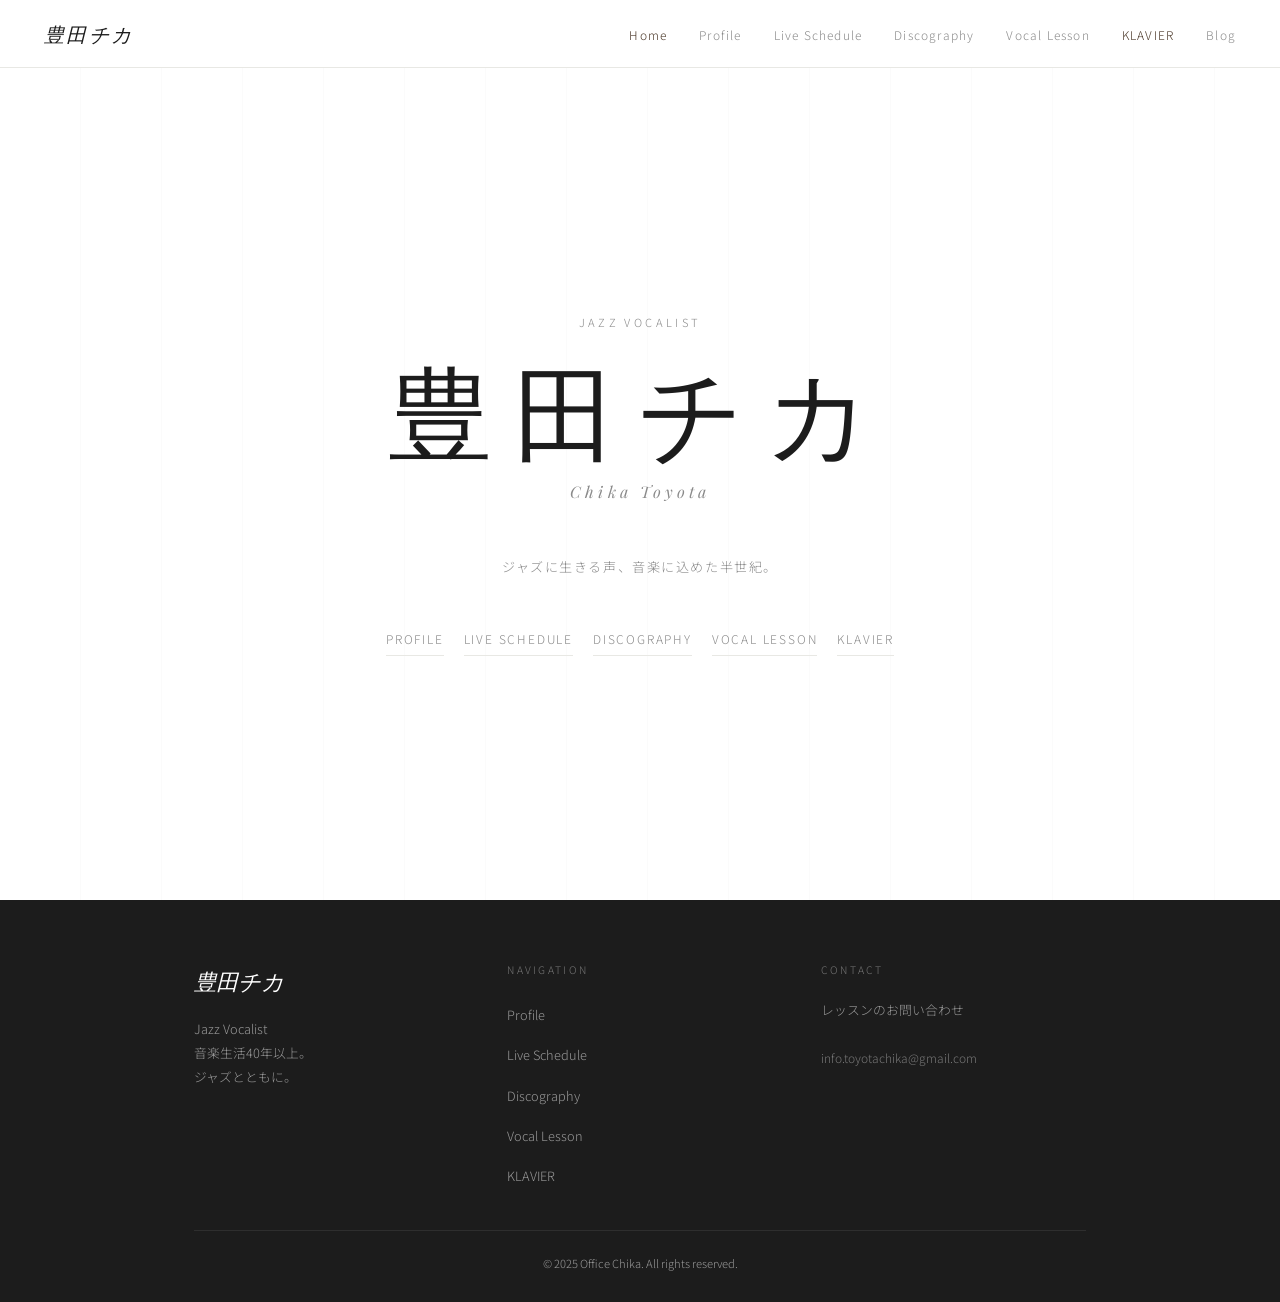
==== files/chika/index.html @ fd8c992e "最初のアップロード" ====
<!DOCTYPE html>
<html lang="ja">
<head>
  <meta charset="UTF-8">
  <meta name="viewport" content="width=device-width, initial-scale=1.0">
  <meta name="description" content="豊田チカ（Chika Toyota）公式サイト。ジャズボーカリスト。プロフィール・ライブスケジュール・ボイスレッスン・ディスコグラフィー。">
  <title>豊田チカ | Jazz Vocalist</title>
  <link rel="stylesheet" href="css/style.css">
</head>
<body>

  <!-- ============================================================
       ナビゲーション
       KLAVIERとChikaの2サイトを行き来できるようにリンクを整理
       ============================================================ -->
  <nav class="nav" role="navigation" aria-label="メインナビゲーション">
    <!-- ロゴ：サイト名（斜体で音楽家らしい雰囲気） -->
    <a href="index.html" class="nav-logo">豊田チカ</a>

    <button class="nav-hamburger" aria-label="メニューを開く" aria-expanded="false">
      <span></span><span></span><span></span>
    </button>

    <ul class="nav-links">
      <li><a href="index.html">Home</a></li>
      <li><a href="profile.html">Profile</a></li>
      <li><a href="live-schedule.html">Live Schedule</a></li>
      <li><a href="discography.html">Discography</a></li>
      <li><a href="vocal-lesson.html">Vocal Lesson</a></li>
      <!-- ↓ KlavierのLiveとKlavierページを1つにまとめ、KLAVIERサイトへ外部リンク -->
      <li><a href="../klavier/index.html" target="_blank">KLAVIER</a></li>
      <li><a href="blog.html">Blog</a></li>
    </ul>
  </nav>

  <!-- ============================================================
       ヒーローセクション
       豊田チカの名前を大きく・シンプルに表示する
       ============================================================ -->
  <section class="hero" aria-label="メインビジュアル">
    <div class="hero-inner">
      <p class="hero-eyebrow">Jazz Vocalist</p>

      <!-- メインのアーティスト名 -->
      <h1 class="hero-name-jp">豊田チカ</h1>
      <p class="hero-name-en">Chika Toyota</p>

      <p class="hero-tagline">
        ジャズに生きる声、音楽に込めた半世紀。
      </p>

      <!-- ナビゲーションリンク群（テキストリンクで上品に） -->
      <nav class="hero-nav" aria-label="コンテンツナビゲーション">
        <a href="profile.html" class="hero-nav-link">Profile</a>
        <a href="live-schedule.html" class="hero-nav-link">Live Schedule</a>
        <a href="discography.html" class="hero-nav-link">Discography</a>
        <a href="vocal-lesson.html" class="hero-nav-link">Vocal Lesson</a>
        <a href="../klavier/index.html" class="hero-nav-link" target="_blank">KLAVIER</a>
      </nav>
    </div>
  </section>

  <!-- ============================================================
       フッター
       ============================================================ -->
  <footer class="footer" role="contentinfo">
    <div class="container">
      <div class="footer-grid">
        <div>
          <p class="footer-logo">豊田チカ</p>
          <p class="footer-desc">
            Jazz Vocalist<br>
            音楽生活40年以上。<br>
            ジャズとともに。
          </p>
        </div>
        <div>
          <p class="footer-heading">Navigation</p>
          <ul class="footer-links">
            <li><a href="profile.html">Profile</a></li>
            <li><a href="live-schedule.html">Live Schedule</a></li>
            <li><a href="discography.html">Discography</a></li>
            <li><a href="vocal-lesson.html">Vocal Lesson</a></li>
            <li><a href="../klavier/index.html" target="_blank">KLAVIER</a></li>
          </ul>
        </div>
        <div>
          <p class="footer-heading">Contact</p>
          <p class="footer-desc">
            <!-- ↓ お問い合わせはVocal Lessonページのフォームへ誘導 -->
            <a href="vocal-lesson.html" style="color:inherit;">レッスンのお問い合わせ</a><br><br>
            <a href="mailto:info.toyotachika@gmail.com" style="color:rgba(255,255,255,0.4); font-size:0.75rem;">
              info.toyotachika@gmail.com
            </a>
          </p>
        </div>
      </div>
      <div class="footer-bottom">
        <p>&copy; 2025 Office Chika. All rights reserved.</p>
      </div>
    </div>
  </footer>

  <script src="js/main.js"></script>
</body>
</html>
---- files/chika/css/style.css ----
/* ============================================================
   style.css — 豊田チカサイト 共通スタイル
   【役割】シンプルで上品な白ベースのデザイン。
           ジャズボーカリストとしての品格を表現する。
   ============================================================ */

/* ── Google Fonts 読み込み ──
   Playfair Display: 優雅な見出し用セリフ体（KLAVIERより女性的な印象）
   Noto Sans JP: 日本語テキスト用
   ── */
@import url('https://fonts.googleapis.com/css2?family=Playfair+Display:ital,wght@0,400;0,500;1,400;1,500&family=Noto+Sans+JP:wght@300;400;500&display=swap');

/* ── CSS変数（カラーパレット）──
   白・グレー・黒を中心にしたシンプルな配色 */
:root {
  --color-bg: #ffffff;
  --color-bg-soft: #f9f9f7;
  --color-text: #1c1c1c;
  --color-text-muted: #8a8a8a;
  --color-accent: #4a3728;      /* 深みのあるダークブラウン（温かみがありつつ上品） */
  --color-accent-light: #7a6050;
  --color-border: #e8e8e4;
  --color-nav-bg: rgba(255,255,255,0.96);

  --font-display: 'Playfair Display', 'Georgia', serif;
  --font-body: 'Noto Sans JP', sans-serif;

  --max-width: 980px;
  --nav-height: 68px;
  --transition: 0.3s ease;
}

/* ── リセット ── */
*, *::before, *::after {
  box-sizing: border-box;
  margin: 0;
  padding: 0;
}

html { scroll-behavior: smooth; }

body {
  font-family: var(--font-body);
  background: var(--color-bg);
  color: var(--color-text);
  line-height: 1.9;
  font-weight: 300;
}

img { max-width: 100%; height: auto; display: block; }
a { color: inherit; text-decoration: none; }

/* ============================================================
   ナビゲーション
   ============================================================ */
.nav {
  position: fixed;
  top: 0; left: 0; right: 0;
  height: var(--nav-height);
  background: var(--color-nav-bg);
  backdrop-filter: blur(8px);
  border-bottom: 1px solid var(--color-border);
  z-index: 1000;
  display: flex;
  align-items: center;
  justify-content: space-between;
  padding: 0 44px;
  transition: box-shadow var(--transition);
}

.nav.scrolled {
  box-shadow: 0 2px 16px rgba(0,0,0,0.06);
}

.nav-logo {
  font-family: var(--font-display);
  font-size: 1.25rem;
  letter-spacing: 0.12em;
  color: var(--color-text);
  font-style: italic;
}

.nav-links {
  display: flex;
  align-items: center;
  gap: 32px;
  list-style: none;
}

.nav-links a {
  font-size: 0.75rem;
  letter-spacing: 0.1em;
  color: var(--color-text-muted);
  transition: color var(--transition);
  position: relative;
}

.nav-links a::after {
  content: '';
  position: absolute;
  bottom: -3px;
  left: 0;
  width: 0;
  height: 1px;
  background: var(--color-accent);
  transition: width var(--transition);
}

.nav-links a:hover { color: var(--color-text); }
.nav-links a:hover::after { width: 100%; }

/* 現在ページのリンクを強調 */
.nav-links a.current {
  color: var(--color-accent);
}

.nav-hamburger {
  display: none;
  flex-direction: column;
  gap: 5px;
  cursor: pointer;
  background: none;
  border: none;
  padding: 4px;
}

.nav-hamburger span {
  width: 22px;
  height: 1.5px;
  background: var(--color-text);
  display: block;
  transition: var(--transition);
}

/* ============================================================
   共通レイアウト
   ============================================================ */
.container {
  max-width: var(--max-width);
  margin: 0 auto;
  padding: 0 44px;
}

.section { padding: 90px 0; }
.section-alt { background: var(--color-bg-soft); }

.section-header {
  text-align: center;
  margin-bottom: 56px;
}

.section-label {
  font-size: 0.68rem;
  letter-spacing: 0.28em;
  text-transform: uppercase;
  color: var(--color-text-muted);
  display: block;
  margin-bottom: 12px;
}

.section-title {
  font-family: var(--font-display);
  font-size: 2.2rem;
  font-weight: 400;
  letter-spacing: 0.04em;
  color: var(--color-text);
}

/* ============================================================
   ヒーロー（ホームページ）
   ============================================================ */
.hero {
  min-height: 100vh;
  padding-top: var(--nav-height);
  display: flex;
  align-items: center;
  justify-content: center;
  text-align: center;
  background: #fff;
  position: relative;
}

/* 薄い縦線のテクスチャ（シンプルさの中に繊細さ） */
.hero::before {
  content: '';
  position: absolute;
  inset: 0;
  background-image: repeating-linear-gradient(
    90deg,
    transparent,
    transparent 80px,
    rgba(0,0,0,0.015) 80px,
    rgba(0,0,0,0.015) 81px
  );
  pointer-events: none;
}

.hero-inner {
  position: relative;
  z-index: 1;
}

.hero-eyebrow {
  font-size: 0.7rem;
  letter-spacing: 0.3em;
  text-transform: uppercase;
  color: var(--color-text-muted);
  margin-bottom: 24px;
  animation: fadeUp 0.8s ease both;
}

.hero-name-jp {
  font-family: var(--font-display);
  font-size: clamp(3.5rem, 9vw, 6.5rem);
  font-weight: 400;
  letter-spacing: 0.2em;
  line-height: 1;
  animation: fadeUp 0.8s 0.1s ease both;
}

.hero-name-en {
  font-family: var(--font-display);
  font-size: 1rem;
  font-style: italic;
  font-weight: 400;
  letter-spacing: 0.25em;
  color: var(--color-text-muted);
  margin: 16px 0 48px;
  animation: fadeUp 0.8s 0.2s ease both;
}

.hero-tagline {
  font-size: 0.82rem;
  letter-spacing: 0.12em;
  color: var(--color-text-muted);
  margin-bottom: 48px;
  animation: fadeUp 0.8s 0.3s ease both;
}

.hero-nav {
  display: flex;
  gap: 20px;
  justify-content: center;
  flex-wrap: wrap;
  animation: fadeUp 0.8s 0.4s ease both;
}

/* テキストリンクボタン（シンプル・上品） */
.hero-nav-link {
  font-size: 0.75rem;
  letter-spacing: 0.15em;
  text-transform: uppercase;
  color: var(--color-text-muted);
  border-bottom: 1px solid var(--color-border);
  padding-bottom: 4px;
  transition: color var(--transition), border-color var(--transition);
}

.hero-nav-link:hover {
  color: var(--color-accent);
  border-color: var(--color-accent);
}

/* ============================================================
   プロフィールページ
   ============================================================ */
.page-header {
  padding: calc(var(--nav-height) + 80px) 0 60px;
  text-align: center;
  border-bottom: 1px solid var(--color-border);
}

.page-header-label {
  font-size: 0.68rem;
  letter-spacing: 0.28em;
  text-transform: uppercase;
  color: var(--color-text-muted);
  margin-bottom: 16px;
}

.page-header-title {
  font-family: var(--font-display);
  font-size: 2.8rem;
  font-weight: 400;
  letter-spacing: 0.06em;
}

/* プロフィール本文レイアウト */
.profile-content {
  display: grid;
  grid-template-columns: 280px 1fr; /* 左:写真エリア、右:テキスト */
  gap: 60px;
  align-items: start;
}

.profile-image-placeholder {
  background: var(--color-bg-soft);
  border: 1px solid var(--color-border);
  aspect-ratio: 3/4; /* 縦長の写真比率 */
  display: flex;
  align-items: center;
  justify-content: center;
  font-size: 0.72rem;
  letter-spacing: 0.1em;
  color: var(--color-text-muted);
  position: sticky; /* スクロールしても写真が画面に残る */
  top: calc(var(--nav-height) + 24px);
}

.profile-image-placeholder img {
  width: 100%;
  height: 100%;
  object-fit: cover;
}

.profile-text h2 {
  font-family: var(--font-display);
  font-size: 1.6rem;
  font-weight: 400;
  margin-bottom: 8px;
}

.profile-text .name-en {
  font-style: italic;
  color: var(--color-text-muted);
  font-size: 0.9rem;
  letter-spacing: 0.1em;
  margin-bottom: 32px;
  display: block;
}

/* プロフィール本文の段落 */
.profile-text p {
  font-size: 0.9rem;
  line-height: 2.1;
  margin-bottom: 1.5em;
  color: var(--color-text);
}

/* TV・ラジオ・コンサート実績 */
.credits-grid {
  display: grid;
  grid-template-columns: repeat(3, 1fr);
  gap: 32px;
  margin-top: 48px;
  padding-top: 40px;
  border-top: 1px solid var(--color-border);
}

.credits-col h4 {
  font-size: 0.68rem;
  letter-spacing: 0.2em;
  text-transform: uppercase;
  color: var(--color-text-muted);
  margin-bottom: 16px;
}

.credits-col ul {
  list-style: none;
}

.credits-col ul li {
  font-size: 0.82rem;
  line-height: 2;
  color: var(--color-text);
  padding-left: 12px;
  position: relative;
}

/* 箇条書きの代わりに細い縦線 */
.credits-col ul li::before {
  content: '';
  position: absolute;
  left: 0;
  top: 50%;
  width: 4px;
  height: 1px;
  background: var(--color-border);
}

/* ============================================================
   Vocal Lessonページ
   ============================================================ */
.lesson-intro {
  max-width: 620px;
  margin: 0 auto 60px;
  text-align: center;
}

.lesson-intro p {
  font-size: 0.9rem;
  line-height: 2;
  color: var(--color-text-muted);
}

/* お問い合わせフォーム */
.contact-form {
  max-width: 560px;
  margin: 0 auto;
}

/* フォームの各項目 */
.form-group {
  margin-bottom: 28px;
}

.form-label {
  display: block;
  font-size: 0.75rem;
  letter-spacing: 0.12em;
  color: var(--color-text-muted);
  margin-bottom: 8px;
}

/* 必須マーク */
.form-label .required {
  color: var(--color-accent);
  margin-left: 4px;
}

/* テキスト入力・セレクトの共通スタイル */
.form-input,
.form-textarea {
  width: 100%;
  padding: 14px 16px;
  font-family: var(--font-body);
  font-size: 0.88rem;
  color: var(--color-text);
  background: var(--color-bg);
  border: 1px solid var(--color-border);
  border-radius: 2px;
  outline: none;
  transition: border-color var(--transition);
  -webkit-appearance: none; /* ブラウザデフォルトスタイルをリセット */
}

/* フォーカス時に下線をアクセントカラーに */
.form-input:focus,
.form-textarea:focus {
  border-color: var(--color-accent);
}

.form-textarea {
  resize: vertical; /* 縦方向のリサイズのみ許可 */
  min-height: 160px;
}

/* 送信ボタン */
.btn-submit {
  width: 100%;
  padding: 16px;
  background: var(--color-accent);
  color: #fff;
  border: none;
  border-radius: 2px;
  font-family: var(--font-body);
  font-size: 0.82rem;
  letter-spacing: 0.15em;
  cursor: pointer;
  transition: background var(--transition);
}

.btn-submit:hover {
  background: var(--color-accent-light);
}

.btn-submit:disabled {
  opacity: 0.6;
  cursor: not-allowed;
}

/* 送信完了メッセージ */
.form-success {
  display: none; /* 送信完了後にJSで表示 */
  text-align: center;
  padding: 48px;
  background: var(--color-bg-soft);
  border: 1px solid var(--color-border);
  border-radius: 4px;
}

.form-success h3 {
  font-family: var(--font-display);
  font-size: 1.6rem;
  margin-bottom: 16px;
}

.form-success p {
  color: var(--color-text-muted);
  font-size: 0.88rem;
}

/* ============================================================
   Discographyページ
   ============================================================ */
.discography-list {
  display: grid;
  grid-template-columns: repeat(auto-fill, minmax(240px, 1fr)); /* 柔軟な列数 */
  gap: 32px;
}

.disc-item {
  border: 1px solid var(--color-border);
  border-radius: 2px;
  overflow: hidden;
  transition: box-shadow var(--transition);
}

.disc-item:hover {
  box-shadow: 0 6px 24px rgba(0,0,0,0.07);
}

.disc-cover {
  aspect-ratio: 1; /* 正方形（CDジャケット比率） */
  background: var(--color-bg-soft);
  display: flex;
  align-items: center;
  justify-content: center;
  font-family: var(--font-display);
  font-size: 2rem;
  color: var(--color-border);
  font-style: italic;
}

.disc-cover img {
  width: 100%;
  height: 100%;
  object-fit: cover;
}

.disc-info {
  padding: 20px;
}

.disc-year {
  font-size: 0.68rem;
  letter-spacing: 0.2em;
  color: var(--color-text-muted);
  margin-bottom: 6px;
}

.disc-title {
  font-family: var(--font-display);
  font-size: 1.1rem;
  margin-bottom: 4px;
}

.disc-label {
  font-size: 0.78rem;
  color: var(--color-text-muted);
}

/* ============================================================
   Live Scheduleページ
   ============================================================ */
.live-note {
  text-align: center;
  padding: 32px;
  background: var(--color-bg-soft);
  border: 1px solid var(--color-border);
  border-radius: 4px;
  margin-bottom: 40px;
  font-size: 0.88rem;
  color: var(--color-text-muted);
}

.live-note a {
  color: var(--color-accent);
  text-decoration: underline;
}

/* ============================================================
   Blogページ（Coming Soon）
   ============================================================ */
.coming-soon {
  text-align: center;
  padding: 120px 40px;
}

.coming-soon-title {
  font-family: var(--font-display);
  font-size: 3rem;
  font-style: italic;
  color: var(--color-text-muted);
  margin-bottom: 20px;
  font-weight: 400;
}

.coming-soon p {
  font-size: 0.88rem;
  color: var(--color-text-muted);
}

/* ============================================================
   フッター
   ============================================================ */
.footer {
  background: var(--color-text);
  color: rgba(255,255,255,0.55);
  padding: 60px 0 28px;
}

.footer-grid {
  display: grid;
  grid-template-columns: 1fr 1fr 1fr;
  gap: 48px;
  margin-bottom: 40px;
}

.footer-logo {
  font-family: var(--font-display);
  font-size: 1.4rem;
  font-style: italic;
  color: #fff;
  margin-bottom: 14px;
}

.footer-desc {
  font-size: 0.8rem;
  line-height: 1.9;
}

.footer-heading {
  font-size: 0.65rem;
  letter-spacing: 0.22em;
  text-transform: uppercase;
  color: rgba(255,255,255,0.4);
  margin-bottom: 18px;
}

.footer-links {
  list-style: none;
  display: flex;
  flex-direction: column;
  gap: 10px;
}

.footer-links a {
  font-size: 0.8rem;
  transition: color var(--transition);
}

.footer-links a:hover { color: #fff; }

.footer-bottom {
  border-top: 1px solid rgba(255,255,255,0.08);
  padding-top: 22px;
  text-align: center;
  font-size: 0.7rem;
}

/* ============================================================
   アニメーション
   ============================================================ */
@keyframes fadeUp {
  from { opacity: 0; transform: translateY(20px); }
  to   { opacity: 1; transform: translateY(0); }
}

@keyframes fadeIn {
  from { opacity: 0; }
  to   { opacity: 1; }
}

/* ============================================================
   レスポンシブ対応
   ============================================================ */

/* ── タブレット（〜1024px） ── */
@media (max-width: 1024px) {
  .container { padding: 0 28px; }
  .nav { padding: 0 28px; }
  .profile-content { grid-template-columns: 220px 1fr; gap: 40px; }
  .credits-grid { grid-template-columns: 1fr 1fr; }
  .footer-grid { grid-template-columns: 1fr 1fr; gap: 36px; }
}

/* ── スマートフォン（〜768px） ── */
@media (max-width: 768px) {
  :root { --nav-height: 60px; }
  .container { padding: 0 20px; }
  .nav { padding: 0 20px; }
  .section { padding: 64px 0; }

  .nav-links {
    display: none;
    position: fixed;
    top: var(--nav-height);
    left: 0; right: 0;
    background: #fff;
    flex-direction: column;
    padding: 24px 20px;
    border-bottom: 1px solid var(--color-border);
    gap: 18px;
  }

  .nav-links.open { display: flex; }
  .nav-hamburger { display: flex; }

  /* プロフィールは縦積みに */
  .profile-content {
    grid-template-columns: 1fr;
  }

  .profile-image-placeholder {
    position: static;
    max-width: 240px;
    margin: 0 auto;
  }

  .credits-grid { grid-template-columns: 1fr; gap: 24px; }

  .hero-name-jp { font-size: clamp(3rem, 12vw, 5rem); }
  .hero-nav { flex-direction: column; align-items: center; }

  .section-title { font-size: 1.8rem; }
  .page-header-title { font-size: 2rem; }

  .footer-grid { grid-template-columns: 1fr; gap: 36px; }

  .discography-list { grid-template-columns: repeat(2, 1fr); gap: 20px; }
}
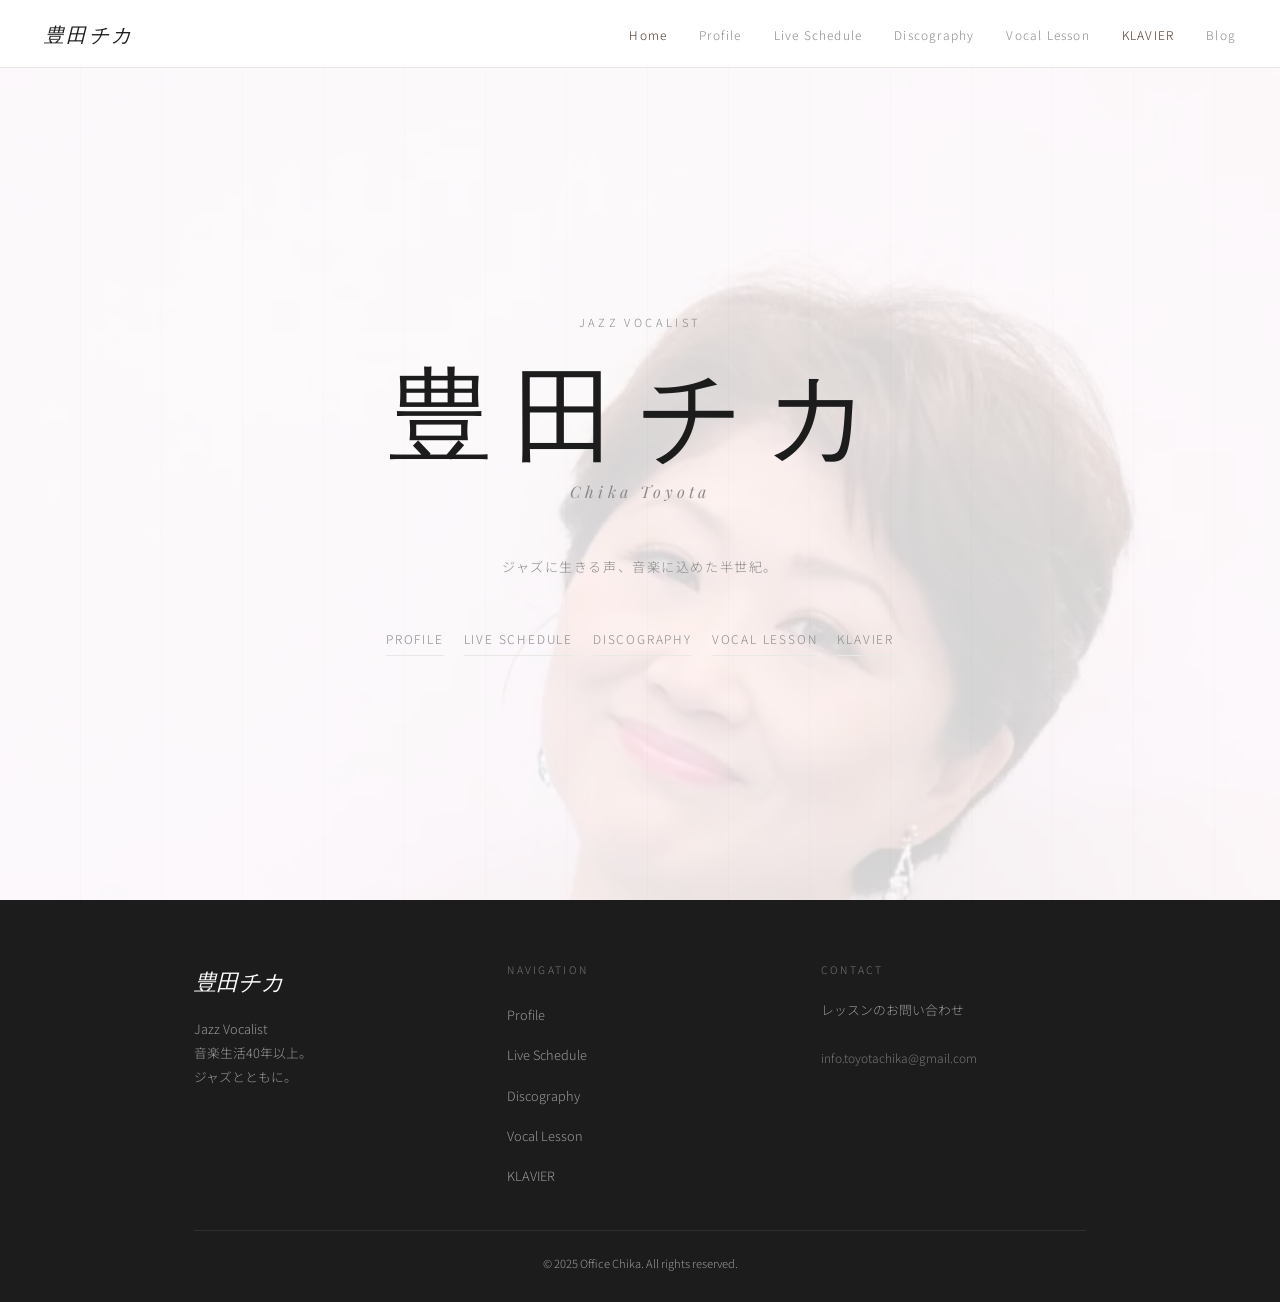
==== commit 537ea080: "Google Search Console認証タグ追加" ====
--- a/files/chika/index.html
+++ b/files/chika/index.html
@@ -2,10 +2,19 @@
 <html lang="ja">
 <head>
   <meta charset="UTF-8">
+  <meta name="google-site-verification" content="3axVeKE6WhtOXjwT8hjQMVr4iWvCKEYhU70NukK2Ugk">
   <meta name="viewport" content="width=device-width, initial-scale=1.0">
   <meta name="description" content="豊田チカ（Chika Toyota）公式サイト。ジャズボーカリスト。プロフィール・ライブスケジュール・ボイスレッスン・ディスコグラフィー。">
   <title>豊田チカ | Jazz Vocalist</title>
   <link rel="stylesheet" href="css/style.css">
+  <!-- Google Analytics -->
+  <script async src="https://www.googletagmanager.com/gtag/js?id=G-T6R57ZZHMG"></script>
+  <script>
+    window.dataLayer = window.dataLayer || [];
+    function gtag(){dataLayer.push(arguments);}
+    gtag('js', new Date());
+    gtag('config', 'G-T6R57ZZHMG');
+  </script>
 </head>
 <body>
 
@@ -38,7 +47,15 @@
        豊田チカの名前を大きく・シンプルに表示する
        ============================================================ -->
   <section class="hero" aria-label="メインビジュアル">
-    <div class="hero-inner">
+    <!-- ヒーロー背景画像（薄く表示してシンプルさを維持） -->
+    <div style="position:absolute; inset:0; z-index:0; overflow:hidden;">
+      <img
+        src="images/chika-profile.webp"
+        alt="豊田チカ"
+        style="width:100%; height:100%; object-fit:cover; object-position:top center; opacity:0.18;"
+      >
+    </div>
+    <div class="hero-inner" style="position:relative; z-index:1;">
       <p class="hero-eyebrow">Jazz Vocalist</p>
 
       <!-- メインのアーティスト名 -->
@@ -58,6 +75,8 @@
         <a href="../klavier/index.html" class="hero-nav-link" target="_blank">KLAVIER</a>
       </nav>
     </div>
+    </div>
+
   </section>
 
   <!-- ============================================================
